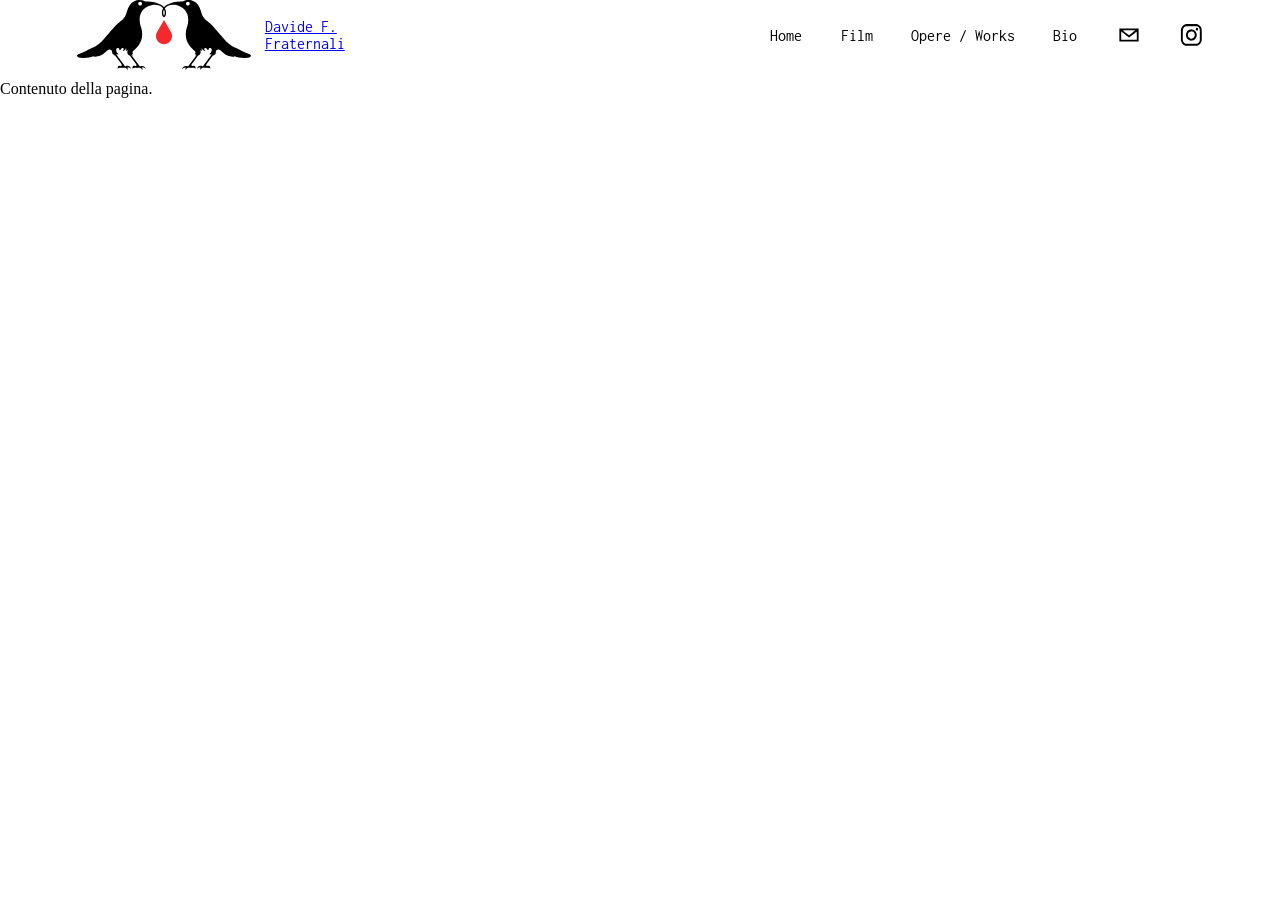
==== bio.html @ 841aec20 "Add files via upload" ====
<!DOCTYPE html>
<html lang="it">

<head>

<link rel="stylesheet" href="style.css">

<meta charset="UTF-8">
<meta name="viewport" content="width=device-width, initial-scale=1.0">

<title>Davide F. Fraternali</title>

<link rel="icon" type="image/png" href="favicon.png">

<link href="https://fonts.googleapis.com/css2?family=Gloock&family=Inconsolata:wght@300;400&display=swap" rel="stylesheet">

</head>

<body>

<header>

<a href="index.html" class="logo">
<img src="logo_corvi.svg" alt="">
<span>Davide F. Fraternali</span>
</a>

<nav class="menu">

<a href="index.html">Home</a>

<a href="film.html">Film</a>

<a href="works.html">Opere / Works</a>

<a href="bio.html">Bio</a>

<a href="contact.html">
<img src="mail.svg" alt="Email">
</a>

<a href="https://instagram.com/TUO_PROFILO" target="_blank" rel="noopener">
<img src="logo_instagram.svg" alt="Instagram">
</a>

</nav>

<div class="hamburger" id="hamburger">
<span></span>
<span></span>
<span></span>
</div>

</header>


<!-- CONTENUTO PAGINA -->

<main class="page-content">

<h1>Titolo pagina</h1>

<p>
Contenuto della pagina.
</p>

</main>


<script src="script.js"></script>

</body>
</html>
---- style.css ----
/* ===== BASE ===== */

html, body {
    margin: 0;
    padding: 0;
    background: #fff;
}

* {
    box-sizing: border-box;
}

img {
    max-width: 100%;
    height: auto;
    display: block;
}


/* ===== HEADER ===== */

header{
    position:fixed;
    top:0;
    left:0;
    width:100%;
    height:70px;
    display:flex;
    justify-content:space-between;
    align-items:center;
    padding:0 clamp(20px,6vw,100px);
    background:#fff;
    z-index:1000;
    font-family:'Inconsolata', monospace;
}

.logo{
    display:flex;
    align-items:center;
    gap:14px;
}

.logo-symbol img{
    width:110px;
    transition:transform .25s ease;
}

.logo-symbol:hover img{
    transform:translateY(-2px) scale(1.05);
}

.logo-text{
    font-family:'Inconsolata', monospace;
    text-decoration:none;
    color:#000;
    position:relative;
    transition:transform .25s ease, letter-spacing .25s ease;
}

.logo-text::after{
    content:"";
    position:absolute;
    left:0;
    bottom:-4px;
    width:0%;
    height:1px;
    background:#000;
    transition:width .35s ease;
}

.logo-text:hover::after{
    width:100%;
}

.menu{
    display:flex;
    gap:clamp(20px,3vw,50px);
    align-items:center;
}

.menu a{
    text-decoration:none;
    color:#000;
    position:relative;
    transition:transform .25s ease, letter-spacing .25s ease;
}

.menu a::after{
    content:"";
    position:absolute;
    left:0;
    bottom:-4px;
    width:0%;
    height:1px;
    background:#000;
    transition:width .35s ease;
}

.menu a:hover::after{
    width:100%;
}

.menu img{
    width:26px;
    transition:transform .35s ease;
}

/* riduzione icona instagram */
.menu img[src="logo_instagram.svg"]{
    width:23px;
}

.menu img[src="logo_instagram.svg"]{
    width:23px;
}

.menu img:hover{
    transform:translateY(-2px) scale(1.08);
}


/* ===== HAMBURGER ===== */

.hamburger{
    display:none;
    width:30px;
    height:30px;
    position:relative;
    cursor:pointer;
}

.hamburger span{
    position:absolute;
    width:26px;
    height:2px;
    background:#000;
    left:2px;
    transition:.3s ease;
}

.hamburger span:nth-child(1){ top:8px; }
.hamburger span:nth-child(2){ top:14px; }
.hamburger span:nth-child(3){ top:20px; }

.hamburger.active span:nth-child(1){
    transform:rotate(45deg);
    top:14px;
}

.hamburger.active span:nth-child(2){
    opacity:0;
}

.hamburger.active span:nth-child(3){
    transform:rotate(-45deg);
    top:14px;
}


/* ===== MOBILE MENU ===== */

.mobile-close{
    position:absolute;
    top:28px;
    right:32px;
    font-size:38px;
    cursor:pointer;
    opacity:0;
    transform:rotate(-90deg);
    transition:opacity .6s ease, transform .8s cubic-bezier(.4,0,.2,1);
}

.mobile-menu.active .mobile-close{
    opacity:1;
    transform:rotate(0deg);
}

.mobile-close:hover{
    transform:rotate(90deg) scale(1.12);
    transition:transform .6s ease;
}

.mobile-menu{
    position:fixed;
    top:0;
    left:0;
    width:100%;
    height:100vh;
    background:#fff;
    display:flex;
    flex-direction:column;
    justify-content:center;
    align-items:center;
    gap:40px;
    font-family:'Inconsolata', monospace;
    transform:translateX(100%);
    transition:transform .4s ease;
    z-index:2000;
}

.mobile-menu.active{
    transform:translateX(0);
}

.mobile-menu a{
    font-size:26px;
    color:#000;
    text-decoration:none;
    transition:transform .25s ease, letter-spacing .25s ease;
}

.mobile-menu a:hover{
    transform:translateX(6px);
    letter-spacing:1px;
}

.mobile-menu img{
    width:30px;
    transition:transform .25s ease;
}

/* riduzione icona instagram */
.mobile-menu img[src="logo_instagram.svg"]{
    width:26px;
}

.mobile-menu img:hover{
    transform:translateX(6px);
}


/* ===== HERO ROTATION ===== */

.hero-wrapper{
    margin-top:70px;
}

.stack{
    display:flex;
    flex-direction:column;
    transition:transform 3.6s cubic-bezier(.45,0,.25,1);
}

.section{
    height:100vh;
    display:flex;
    justify-content:center;
    align-items:center;
}

.section-inner{
    transform:translateY(-6%);
}

@keyframes subtleChaos{

    0%{
        transform:translateY(-6%) scale(1.04) rotate(0.2deg);
    }

    45%{
        transform:translateY(-6%) scale(1.015);
    }

    100%{
        transform:translateY(-6%) scale(1);
    }

}


/* ===== TYPOGRAPHY ===== */

.quote-wrapper{
    width:42vw;
    margin-left:14vw;
    font-family:'Gloock', serif;
}

.quote-text{
    font-size:clamp(28px,3.2vw,60px);
    line-height:1.1;
}

.author{
    margin-top:2vh;
    font-size:clamp(18px,1.9vw,28px);
    opacity:0;
    transform:translateX(12px);
    transition:opacity 1s ease, transform 1s ease;
}

.author.visible{
    opacity:1;
    transform:translateX(0);
}

/* ===== IMAGES ===== */

.afrodite img{
    width:clamp(260px,25vw,460px);
    animation: bloodPulse 4.5s ease-in-out infinite;
}

@keyframes bloodPulse{

    0%{
        transform:scale(1);
    }

    50%{
        transform:scale(1.06);
    }

    100%{
        transform:scale(1);
    }

}

.testa img{
    width:clamp(200px,18vw,340px);
}

.occhio img{
    width:clamp(220px,22vw,380px);
}


/* ===== MOBILE ===== */

@media (max-width:768px){

.menu{
    display:none;
}

.hamburger{
    display:block;
}

/* citazioni */

.quote-wrapper{
    width:88vw;
    margin:0 auto;
    padding:0 6vw;
}

.quote-text{
    font-size:10vw;
}

.author{
    font-size:5.2vw;
}

/* immagini */

.afrodite img,
.occhio img{
    width:70vw;
    max-height:65vh;
    margin:auto;
}

.testa img{
    width:63vw;
    max-height:65vh;
    margin:auto;
}

.section-inner{
    transform:translateY(-6%);
}
    
}

/* ===== MOBILE MENU ENTRY ANIMATION ===== */

.mobile-menu a,
.mobile-menu img{
    opacity:0;
    transform:translateX(-14px);
}

.mobile-menu.active a,
.mobile-menu.active img{
    opacity:1;
    transform:translateX(0);
    transition:opacity .7s ease, transform .7s ease;
}

/* sequenza */

.mobile-menu.active a:nth-of-type(1){ transition-delay:.12s; }
.mobile-menu.active a:nth-of-type(2){ transition-delay:.24s; }
.mobile-menu.active a:nth-of-type(3){ transition-delay:.36s; }
.mobile-menu.active a:nth-of-type(4){ transition-delay:.48s; }
.mobile-menu.active a:nth-of-type(5){ transition-delay:.60s; }

.mobile-menu.active img{ transition-delay:.72s; }


/* ===== CONTACT PAGE ===== */

.contact-page{
max-width:520px;
margin:140px auto;
padding:0 30px;
font-family:'Inconsolata', monospace;
}

.contact-page h1{
font-family:'Inconsolata', monospace;
font-size:32px;
margin-bottom:40px;
text-align:left;
}

.contact-page form{
display:flex;
flex-direction:column;
gap:18px;
}

.contact-page input,
.contact-page textarea{
width:100%;
border:1px solid #000;
padding:12px;
font-family:'Inconsolata', monospace;
font-size:16px;
background:#fff;
}

.contact-page textarea{
min-height:140px;
resize:vertical;
}

.contact-page button{
align-self:flex-start;
border:1px solid #000;
background:#fff;
padding:10px 20px;
cursor:pointer;
transition:background .2s ease,color .2s ease;
}

.contact-page button:hover{
background:#000;
color:#fff;
}
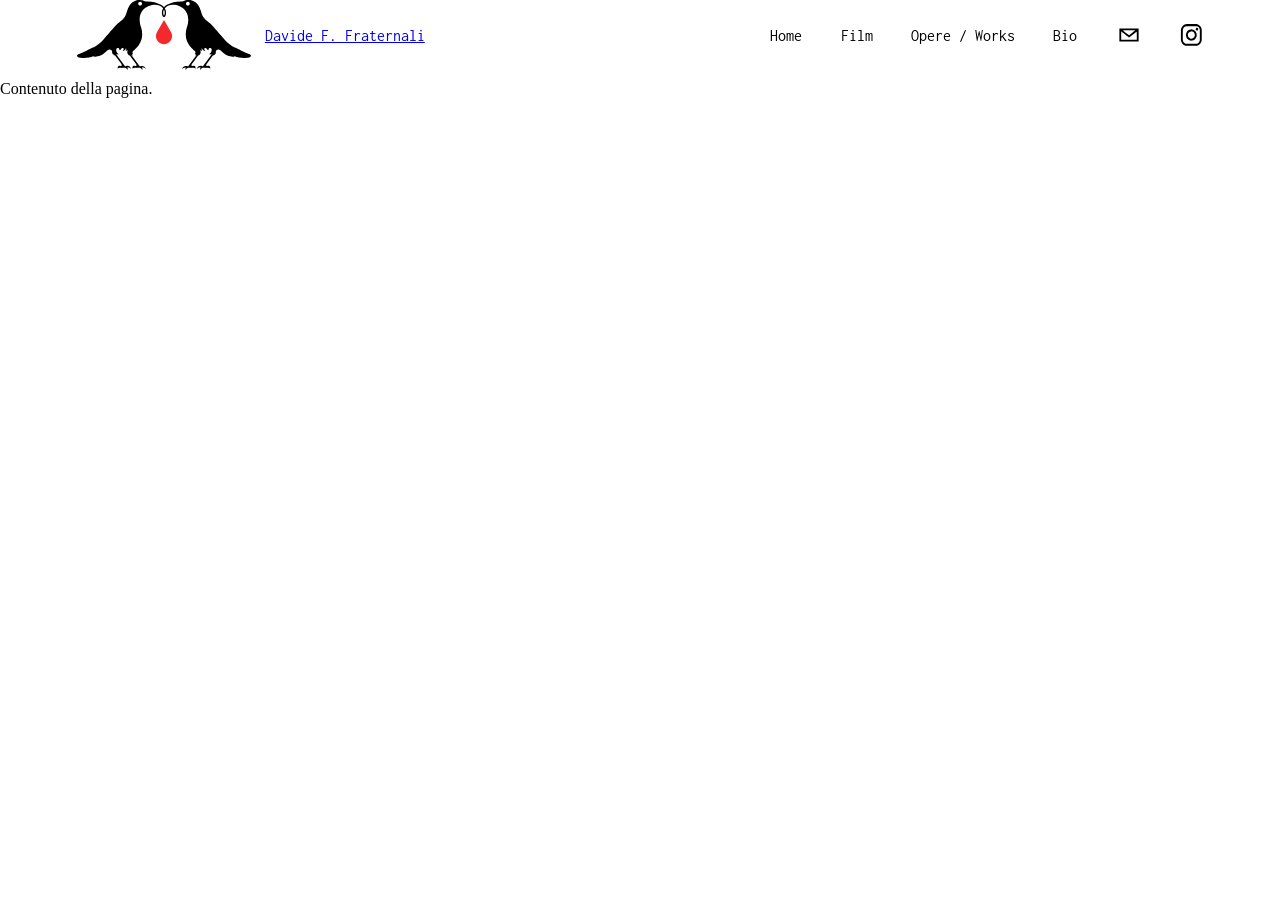
==== commit dd72eea6: "Update bio.html" ====
--- a/bio.html
+++ b/bio.html
@@ -8,7 +8,7 @@
 <meta charset="UTF-8">
 <meta name="viewport" content="width=device-width, initial-scale=1.0">
 
-<title>Davide F. Fraternali</title>
+<title>Bio – Davide F. Fraternali</title>
 
 <link rel="icon" type="image/png" href="favicon.png">
 
@@ -58,7 +58,7 @@
 
 <main class="page-content">
 
-<h1>Titolo pagina</h1>
+<h1>Bio</h1>
 
 <p>
 Contenuto della pagina.
@@ -68,6 +68,7 @@
 
 
 <script src="script.js"></script>
-
+<script src="menu.js"></script>
+  
 </body>
-</html>+</html>
--- a/style.css
+++ b/style.css
@@ -55,6 +55,7 @@
     color:#000;
     position:relative;
     transition:transform .25s ease, letter-spacing .25s ease;
+    white-space:nowrap;
 }
 
 .logo-text::after{
@@ -72,6 +73,10 @@
     width:100%;
 }
 
+.logo span{
+    white-space:nowrap;
+}
+
 .menu{
     display:flex;
     gap:clamp(20px,3vw,50px);
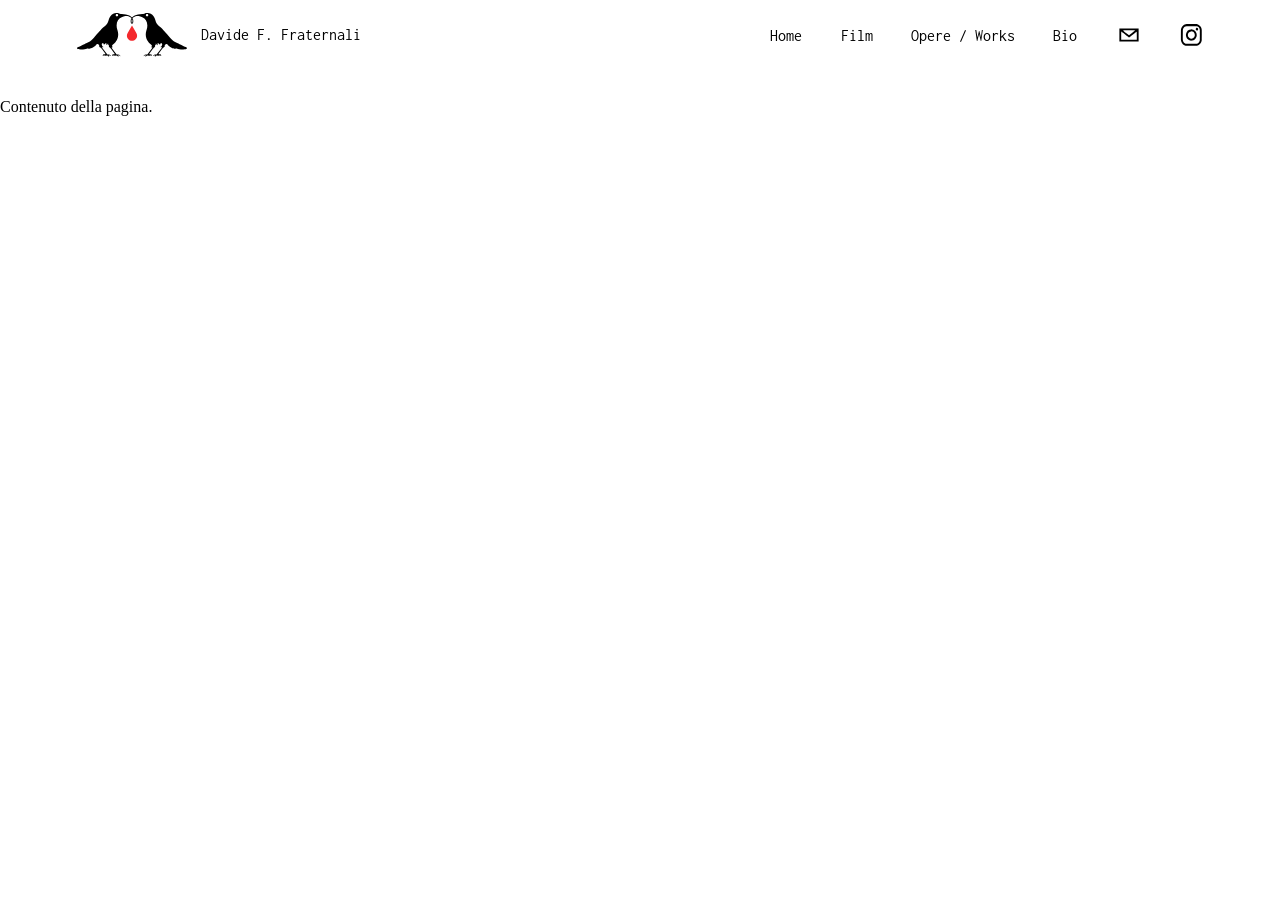
==== commit fa91e2d9: "Update bio.html" ====
--- a/bio.html
+++ b/bio.html
@@ -18,13 +18,20 @@
 
 <body>
 
-<header>
+<<header>
 
-<a href="index.html" class="logo">
+<div class="logo">
+
+<a href="index.html" class="logo-symbol">
 <img src="logo_corvi.svg" alt="">
-<span>Davide F. Fraternali</span>
 </a>
 
+<a href="index.html" class="logo-text">
+Davide F. Fraternali
+</a>
+
+</div>
+    
 <nav class="menu">
 
 <a href="index.html">Home</a>
@@ -36,10 +43,10 @@
 <a href="bio.html">Bio</a>
 
 <a href="contact.html">
-<img src="mail.svg" alt="Email">
+<img src="mail.svg" alt="contact">
 </a>
 
-<a href="https://instagram.com/TUO_PROFILO" target="_blank" rel="noopener">
+<a href="https://instagram.com/david_montague" target="_blank" rel="noopener">
 <img src="logo_instagram.svg" alt="Instagram">
 </a>
 
@@ -52,6 +59,29 @@
 </div>
 
 </header>
+
+
+<div class="mobile-menu" id="mobileMenu">
+
+<div class="mobile-close" id="mobileClose">✕</div>
+
+<a href="index.html">Home</a>
+
+<a href="film.html">Film</a>
+
+<a href="works.html">Opere / Works</a>
+
+<a href="bio.html">Bio</a>
+
+<a href="contact.html">
+<img src="mail.svg" alt="email">
+</a>
+
+<a href="https://instagram.com/david_montague" target="_blank">
+<img src="logo_instagram.svg" alt="Instagram">
+</a>
+
+</div></header>
 
 
 <!-- CONTENUTO PAGINA -->
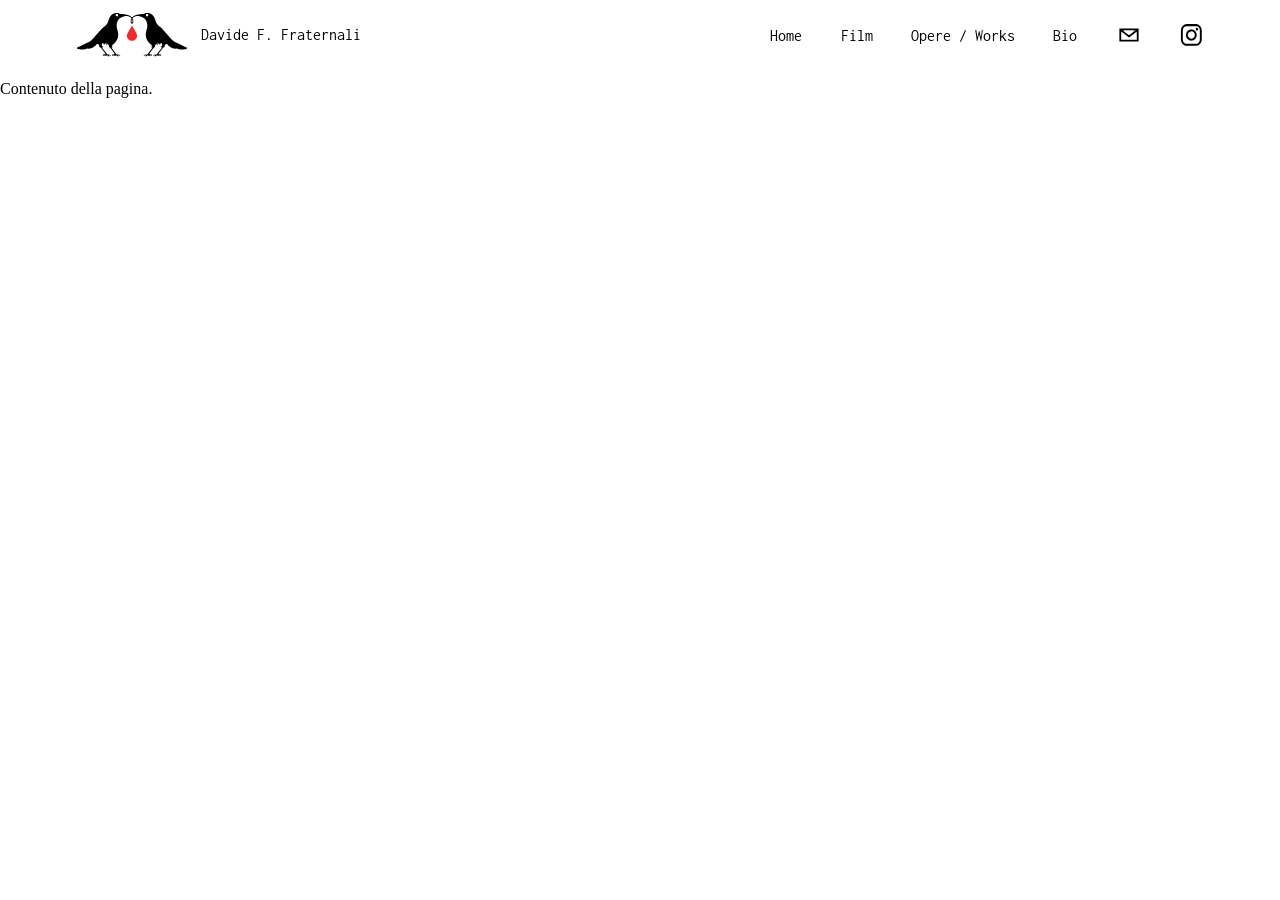
==== commit 80c4c550: "Update bio.html" ====
--- a/bio.html
+++ b/bio.html
@@ -18,7 +18,7 @@
 
 <body>
 
-<<header>
+<header>
 
 <div class="logo">
 
@@ -31,7 +31,7 @@
 </a>
 
 </div>
-    
+
 <nav class="menu">
 
 <a href="index.html">Home</a>
@@ -81,8 +81,7 @@
 <img src="logo_instagram.svg" alt="Instagram">
 </a>
 
-</div></header>
-
+</div>
 
 <!-- CONTENUTO PAGINA -->
 
--- a/style.css
+++ b/style.css
@@ -51,11 +51,16 @@
 
 .logo-text{
     font-family:'Inconsolata', monospace;
+    font-size:16px;
+    white-space:nowrap;
     text-decoration:none;
     color:#000;
     position:relative;
     transition:transform .25s ease, letter-spacing .25s ease;
-    white-space:nowrap;
+}
+
+.logo{
+    font-size:16px;
 }
 
 .logo-text::after{
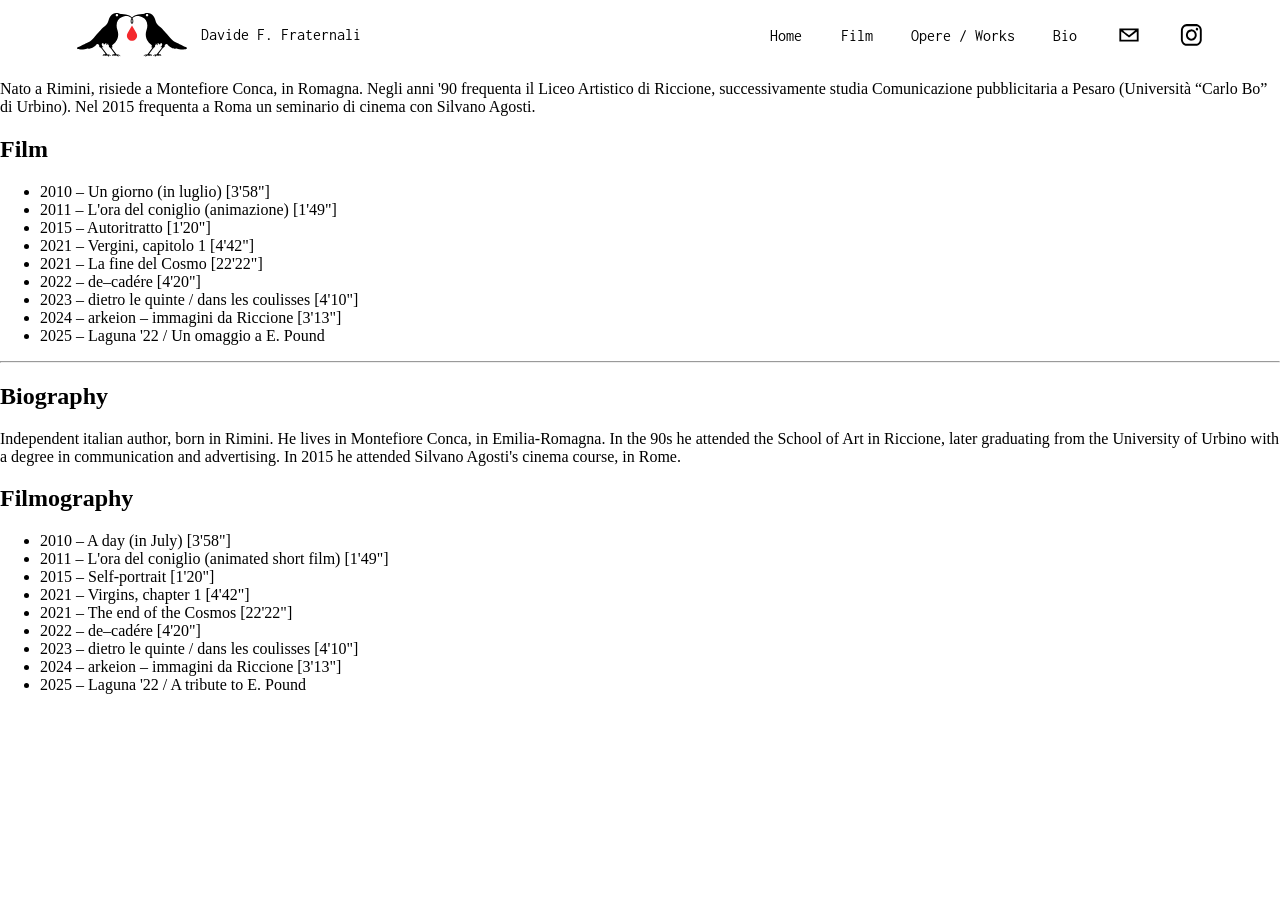
==== commit 16cae98f: "Update bio.html" ====
--- a/bio.html
+++ b/bio.html
@@ -17,6 +17,8 @@
 </head>
 
 <body>
+
+<div class="page-transition" id="pageTransition"></div>  
 
 <header>
 
@@ -85,19 +87,75 @@
 
 <!-- CONTENUTO PAGINA -->
 
-<main class="page-content">
+<main class="page-content bio-page">
 
 <h1>Bio</h1>
 
+<div class="bio-text">
+
 <p>
-Contenuto della pagina.
+Nato a Rimini, risiede a Montefiore Conca, in Romagna.
+Negli anni '90 frequenta il Liceo Artistico di Riccione, successivamente studia Comunicazione pubblicitaria a Pesaro (Università “Carlo Bo” di Urbino).
+Nel 2015 frequenta a Roma un seminario di cinema con Silvano Agosti.
 </p>
+
+</div>
+
+
+<h2>Film</h2>
+
+<ul class="filmography">
+
+<li>2010 – Un giorno (in luglio) [3'58"]</li>
+<li>2011 – L'ora del coniglio (animazione) [1'49"]</li>
+<li>2015 – Autoritratto [1'20"]</li>
+<li>2021 – Vergini, capitolo 1 [4'42"]</li>
+<li>2021 – La fine del Cosmo [22'22"]</li>
+<li>2022 – de–cadére [4'20"]</li>
+<li>2023 – dietro le quinte / dans les coulisses [4'10"]</li>
+<li>2024 – arkeion – immagini da Riccione [3'13"]</li>
+<li>2025 – Laguna '22 / Un omaggio a E. Pound</li>
+
+</ul>
+
+
+<hr class="bio-divider">
+
+
+<h2>Biography</h2>
+
+<div class="bio-text">
+
+<p>
+Independent italian author, born in Rimini.
+He lives in Montefiore Conca, in Emilia-Romagna.
+In the 90s he attended the School of Art in Riccione, later graduating from the University of Urbino with a degree in communication and advertising.
+In 2015 he attended Silvano Agosti's cinema course, in Rome.
+</p>
+
+</div>
+
+
+<h2>Filmography</h2>
+
+<ul class="filmography">
+
+<li>2010 – A day (in July) [3'58"]</li>
+<li>2011 – L'ora del coniglio (animated short film) [1'49"]</li>
+<li>2015 – Self-portrait [1'20"]</li>
+<li>2021 – Virgins, chapter 1 [4'42"]</li>
+<li>2021 – The end of the Cosmos [22'22"]</li>
+<li>2022 – de–cadére [4'20"]</li>
+<li>2023 – dietro le quinte / dans les coulisses [4'10"]</li>
+<li>2024 – arkeion – immagini da Riccione [3'13"]</li>
+<li>2025 – Laguna '22 / A tribute to E. Pound</li>
+
+</ul>
 
 </main>
 
 
 <script src="script.js"></script>
-<script src="menu.js"></script>
   
 </body>
 </html>
--- a/style.css
+++ b/style.css
@@ -421,6 +421,20 @@
 font-family:'Inconsolata', monospace;
 }
 
+@keyframes contactFade{
+
+0%{
+opacity:0;
+transform:translateY(20px);
+}
+
+100%{
+opacity:1;
+transform:translateY(0);
+}
+
+}
+
 .contact-page h1{
 font-family:'Inconsolata', monospace;
 font-size:32px;
@@ -462,3 +476,108 @@
 background:#000;
 color:#fff;
 }
+
+/* ===== CONTACT CINEMATIC ENTRY ===== */
+
+.contact-page h1{
+opacity:0;
+transform:translateY(10px);
+animation: contactTitle 1.2s ease forwards;
+}
+
+.contact-intro{
+opacity:0;
+transform:translateY(10px);
+animation: contactIntro 1.2s ease forwards;
+animation-delay:.35s;
+}
+
+.contact-page form{
+opacity:0;
+transform:translateY(10px);
+animation: contactForm 1.2s ease forwards;
+animation-delay:.7s;
+}
+
+@keyframes contactTitle{
+to{
+opacity:1;
+transform:translateY(0);
+}
+}
+
+@keyframes contactIntro{
+to{
+opacity:1;
+transform:translateY(0);
+}
+}
+
+@keyframes contactForm{
+to{
+opacity:1;
+transform:translateY(0);
+}
+}
+
+
+/* ===== PAGE FADE TRANSITION ===== */
+
+.page-transition{
+position:fixed;
+top:0;
+left:0;
+width:100%;
+height:100%;
+background:#000;
+opacity:0;
+pointer-events:none;
+transition:opacity .7s ease;
+z-index:5000;
+}
+
+.page-transition.active{
+opacity:1;
+}
+
+
+/* ===== FILM PAGE ===== */
+
+.film-page{
+max-width:900px;
+margin:140px auto;
+padding:0 30px;
+font-family:'Inconsolata', monospace;
+}
+
+.film-page h1{
+font-size:32px;
+margin-bottom:60px;
+}
+
+.film-grid{
+display:flex;
+flex-direction:column;
+gap:28px;
+}
+
+.film-item{
+display:flex;
+justify-content:space-between;
+border-bottom:1px solid #000;
+padding-bottom:8px;
+transition:transform .25s ease;
+}
+
+.film-item:hover{
+transform:translateX(6px);
+}
+
+.film-title{
+font-size:18px;
+}
+
+.film-meta{
+font-size:14px;
+opacity:.7;
+}
